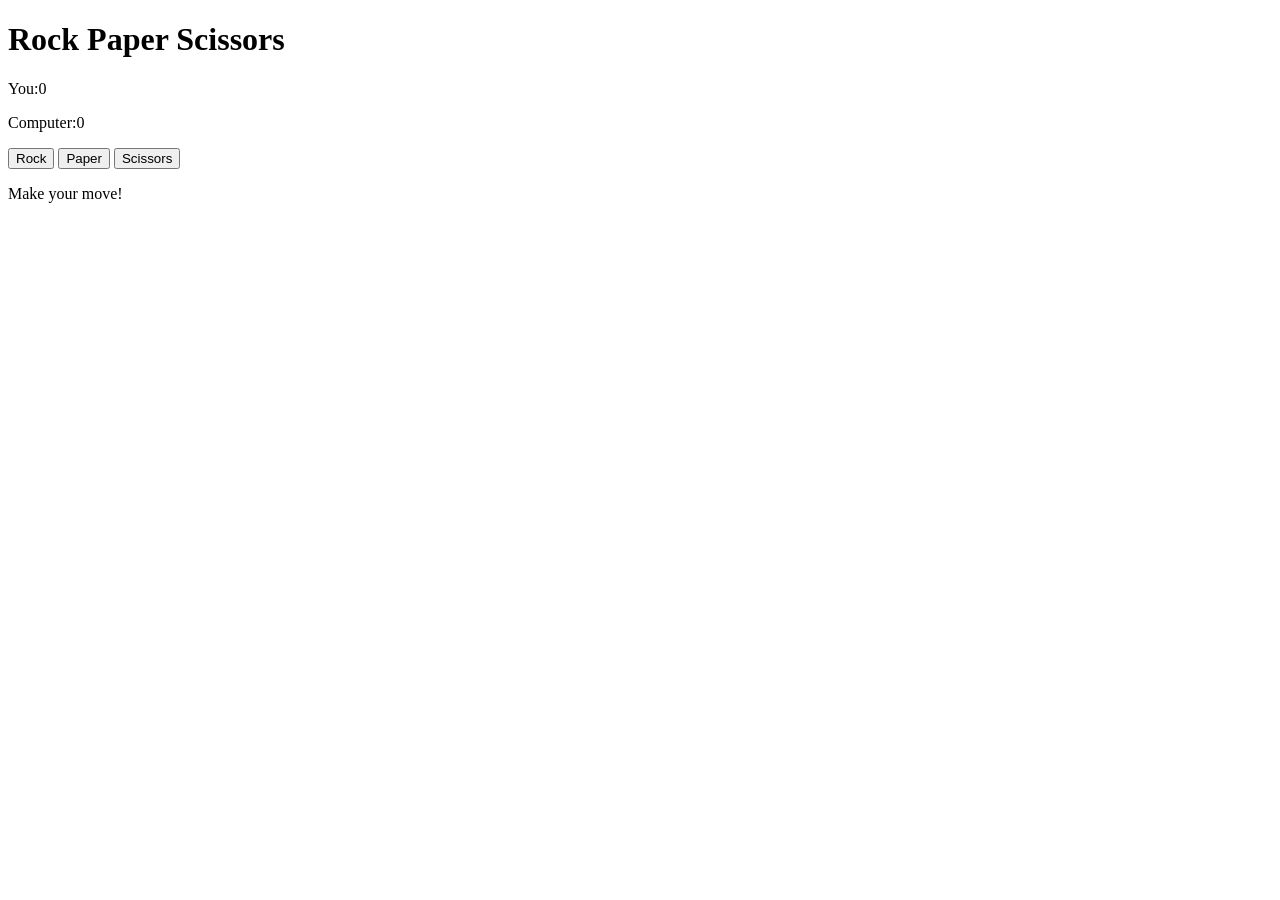
==== index.html @ 6165f426 "Add basic html structure" ====
<!DOCTYPE html>
<html>
    <head>
        <title>Rock Paper Scissors</title>
        <link rel="stylesheet" href="style.css">
    </head>
    <body>
        <h1>Rock Paper Scissors</h1>

        <div class="scoreboard">
            <p>You:<span id="playerScore">0</span></p>
            <p>Computer:<span id="computerScore">0</span></p>
        </div>

        <div class="choices">
            <button id="rock">Rock</button>
            <button id="paper">Paper</button>
            <button id="scissors">Scissors</button>
        </div>

        <p id="result">Make your move!</p>

        <script src="script.js"></script>
    </body>
</html>
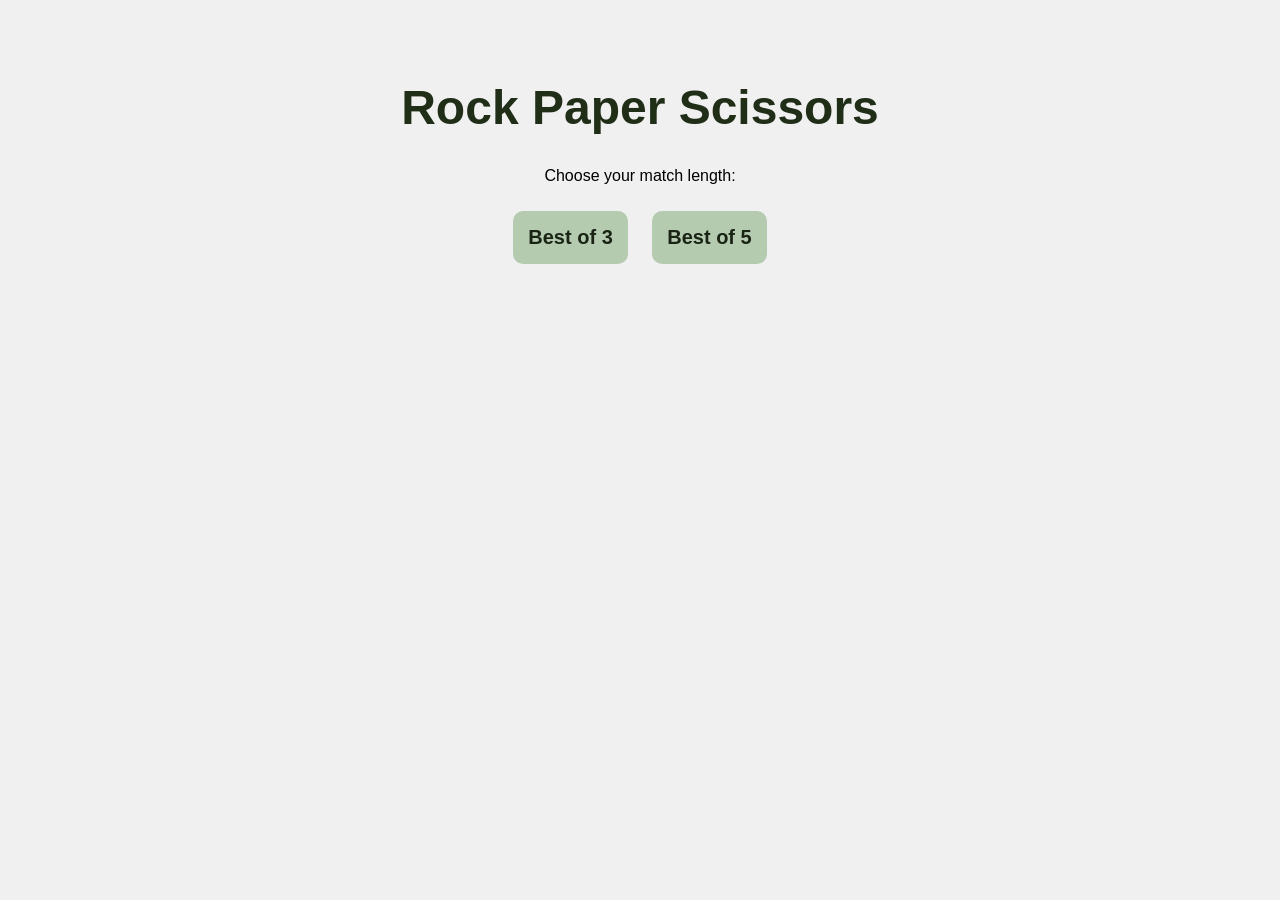
==== commit 1c0f7d52: "Add start screen with best of 3/5 choice" ====
--- a/index.html
+++ b/index.html
@@ -7,19 +7,27 @@
     <body>
         <h1>Rock Paper Scissors</h1>
 
-        <div class="scoreboard">
-            <p>You:<span id="playerScore">0</span></p>
-            <p>Computer:<span id="computerScore">0</span></p>
+        <div id="startScreen">
+            <p>Choose your match length:</p>
+            <button id="bestOf3">Best of 3</button>
+            <button id="bestOf5">Best of 5</button>
         </div>
+        <div id="gameScreen">
+          <div class="scoreboard">
+              <p>You:<span id="playerScore">0</span></p>
+              <p>Computer:<span id="computerScore">0</span></p>
+          </div>
 
-        <div class="choices">
-            <button id="rock">Rock</button>
-            <button id="paper">Paper</button>
-            <button id="scissors">Scissors</button>
+          <p id="computerChoiceDisplay">Computer's choice: ?</p>
+        
+          <div class="choices">
+              <button id="rock">Rock</button>
+              <button id="paper">Paper</button>
+              <button id="scissors">Scissors</button>
+          </div>
+        
+          <p id="result">Make your move!</p>
         </div>
-
-        <p id="result">Make your move!</p>
-
         <script src="script.js"></script>
     </body>
 </html>
--- a/style.css
+++ b/style.css
@@ -0,0 +1,38 @@
+#gameScreen {
+  display: none;
+}
+body {
+    font-family: sans-serif;
+    text-align: center;
+    padding: 40px;
+    background-color: #f0f0f0;
+}
+h1 {
+  font-size: 48px;
+  font-weight: bold;
+  color: #202e18;
+}
+button {
+    padding: 15px;
+    font-size: 20px;
+    font-weight: bold;
+    margin: 10px;
+    border: none;
+    border-radius: 10px;
+    cursor: pointer;
+    background-color: #b5cbb0;
+    color: #1a2415;
+}
+button:hover {
+  background-color: #9bb896;
+}
+.scoreboard {
+  font-size: 20px;
+  margin: 20px 0;
+}
+#result {
+  font-size: 40px;
+  font-weight: bold;
+  margin-top: 20px;
+  color: #3e5e38;
+}
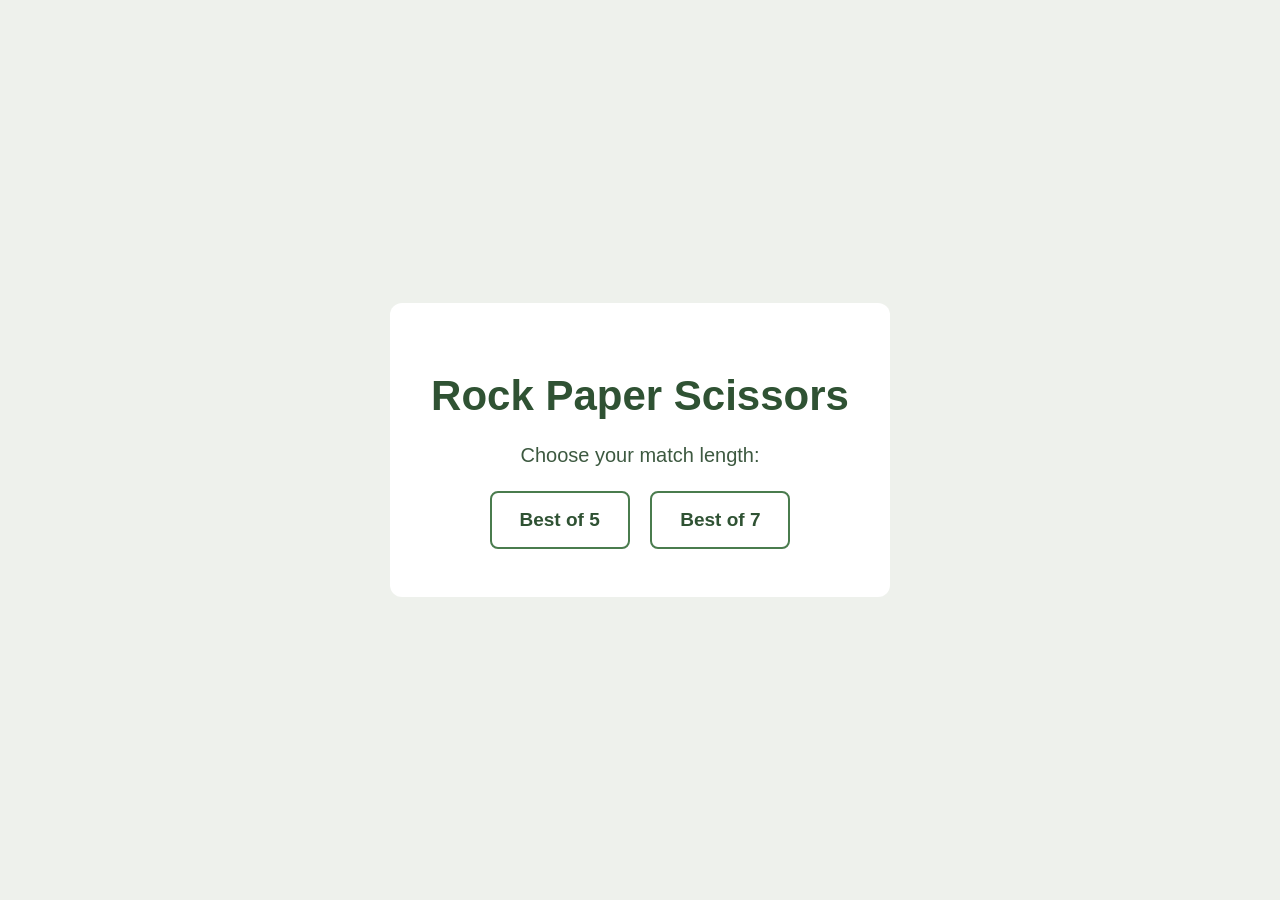
==== commit 0dcce9ac: "Add match length options, final score display, and winner taunts" ====
--- a/index.html
+++ b/index.html
@@ -5,12 +5,13 @@
         <link rel="stylesheet" href="style.css">
     </head>
     <body>
+        <div class="container">
         <h1>Rock Paper Scissors</h1>
 
         <div id="startScreen">
-            <p>Choose your match length:</p>
-            <button id="bestOf3">Best of 3</button>
+            <p id="matchLengthText">Choose your match length:</p>
             <button id="bestOf5">Best of 5</button>
+            <button id="bestOf7">Best of 7</button>
         </div>
         <div id="gameScreen">
           <div class="scoreboard">
@@ -28,6 +29,7 @@
         
           <p id="result">Make your move!</p>
         </div>
+        </div>
         <script src="script.js"></script>
     </body>
 </html>
--- a/style.css
+++ b/style.css
@@ -3,36 +3,73 @@
 }
 body {
     font-family: sans-serif;
+    background-color: #eef1ec;
+    margin: 0;
+    padding: 0;
+    display: flex;
+    justify-content: center;
+    align-items: center;
+    min-height: 100vh;
+}
+.container {
+    background-color: #ffffff;
+    padding: 40px;
+    border-radius: 12px;
     text-align: center;
-    padding: 40px;
-    background-color: #f0f0f0;
+    max-width: 420px;
+    width: 90%;
 }
 h1 {
-  font-size: 48px;
-  font-weight: bold;
-  color: #202e18;
+  font-size: 42px;
+  font-weight: 600;
+  color: #2f5233;
+  margin-bottom: 24px;
 }
 button {
-    padding: 15px;
-    font-size: 20px;
-    font-weight: bold;
-    margin: 10px;
-    border: none;
-    border-radius: 10px;
+    padding: 16px 28px;
+    font-size: 19px;
+    font-weight: 600;
+    margin: 8px;
+    border: 2px solid #4a7c4e;
+    border-radius: 8px;
     cursor: pointer;
-    background-color: #b5cbb0;
-    color: #1a2415;
+    background-color: transparent;
+    color: #2f5233;
 }
 button:hover {
-  background-color: #9bb896;
+  background-color: #4a7c4e;
+  color: #ffffff;
 }
 .scoreboard {
   font-size: 20px;
+  font-weight: 500;
+  color: #3d5940;
   margin: 20px 0;
+  display: flex;
+  justify-content: center;
+  gap: 40px;
 }
 #result {
-  font-size: 40px;
-  font-weight: bold;
+  font-size: 28px;
+  font-weight: 600;
   margin-top: 20px;
-  color: #3e5e38;
+  color: #2f5233;
+}
+#computerChoiceDisplay {
+  font-size: 24px;
+  font-weight: 600;
+  color: #2f5233;
+  margin: 16px 0;
+}
+#matchLengthText {
+  font-size: 20px;
+  font-weight: 500;
+  color: #3d5940;
+  margin-bottom: 16px;
+}
+#tauntText {
+  font-size: 20px;
+  color: #5a6b5a;
+  font-style: italic;
+  margin: 12px 0 24px;
 }
